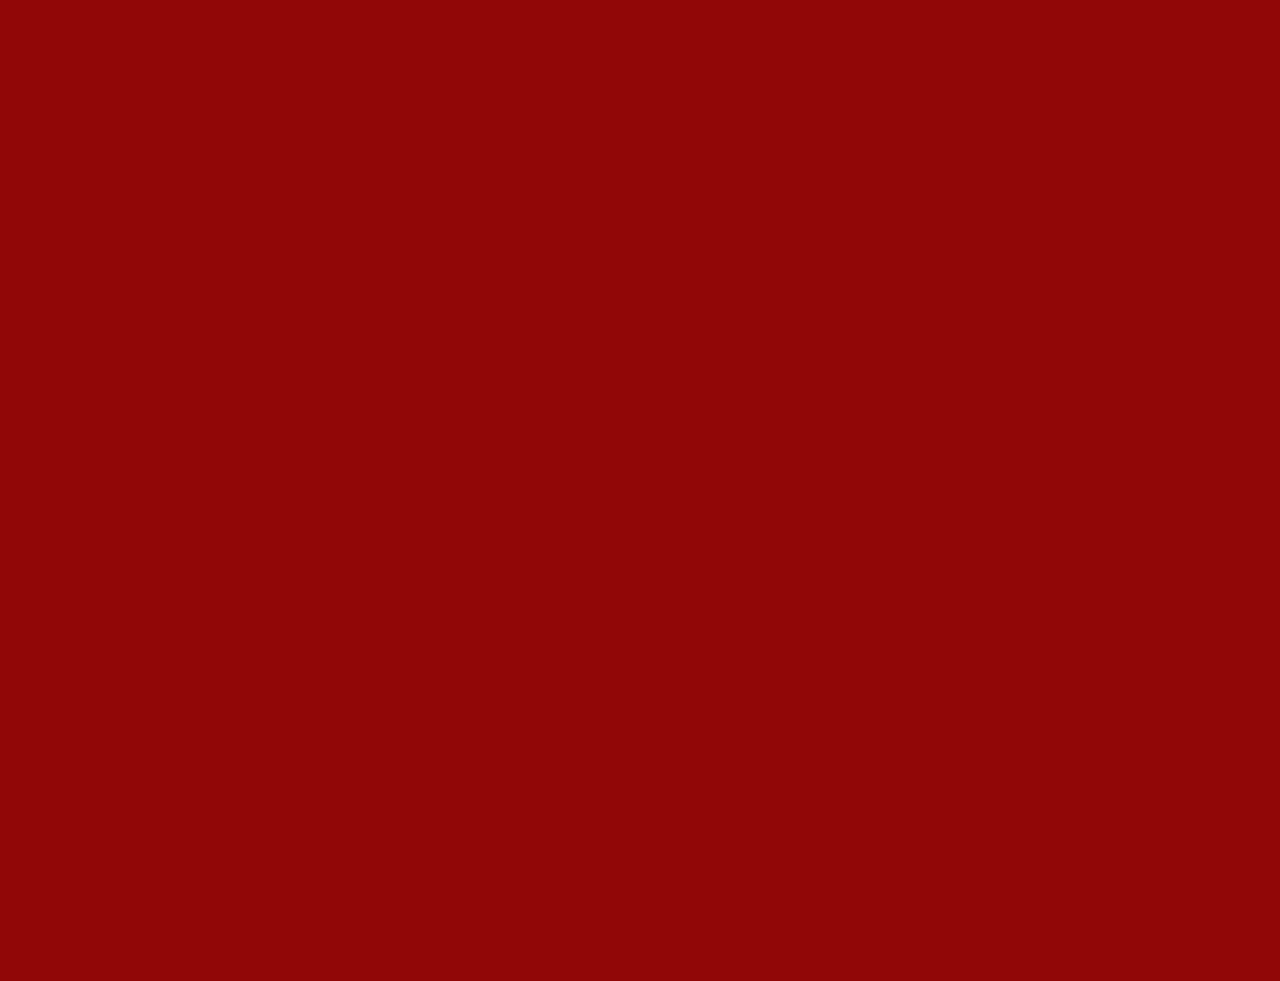
==== index2.html @ 663974e1 "Add files via upload" ====
<!DOCTYPE html>
<html lang="en">
<head>
    <meta charset="UTF-8">
    <meta name="viewport" content="width=device-width, initial-scale=1.0">
    <title>Document</title>
    <style>
        body{
            background-color: rgb(145, 7, 7);
        }

        container{
            position: relative;
            display: flex;
            justify-content: center;
            height: 100vh;
            width:100%;
        }

        @keyframes move {
  0%{
    transform: translate(120%,120%) rotate(15deg);
  }

  25%{
    transform: translate(90%,70%) rotate(10deg);
  }

  50%{
    transform: translate(60%,35%) rotate(5deg);
  }

  75%{
    transform: translate(15%,10%) rotate(2deg);
  }

  100%{
    transform: translate(-50%,0%) rotate(0deg);
  }
        }

        

        .bouquet{
            position: absolute;
            height: 150px;
            top: 200px;
            left: 50%;
            transform: translateX(-50%);
            animation: move 1.5s steps(1) forwards;
        }

        .container1{

        }

        .envelope{
            height: 300px;
            transform: rotate(20deg);
            position: absolute;
            bottom: -10%;
            left: 10px;
            display: flex;
            justify-content: center;
            align-items: center;
            
        }

        .show{
            
            animation: envelope1 1s steps(5) forwards;
        }

        .page{
            height: 300px;
            z-index: 1;
            transform: rotate(23deg);
            position: absolute;
            bottom: -10%;
        }

        .hidden{
            opacity: 0;

        }

        @keyframes envelope1 {
            from{
                opacity: 0;
                bottom: -50%;
            }

            to{
                opacity: 1;
                bottom: -10%;
            }


        }

        @keyframes page {
            0%{
                transform: translate(10%,-10%) rotate(20deg) rotateY(-180deg) scale(1);
            }
            25%{
                transform: translate(20%,-25%) rotate(18deg) rotateY(-108deg) scale(1.2);
            }
            50%{
                transform: translate(30%,-40%) rotate(12deg) rotateY(-72deg) scale(1.4);
            }
            75%{
                transform: translate(40%,-55%) rotate(6deg) rotateY(-36deg) scale(1.6);
            }
            100%{
                transform: translate(45%,-75%) rotate(0deg)rotateY(0deg) scale(1.8);
            }
        }


    .pageshow{

        animation: page 1s ease-in-out forwards;
    }

    .message{

    }


    </style>

    
</head>
<body>
    <div class="container" onclick="openLetter()">
        <img src="images/bouquet_2868648.png" class="bouquet" alt="">

    <div class="container1 hidden" id="container1">
        <img src="images/ornament-hearts-wands-envelope.png" class="envelope" alt="">

        <img src="images/aa830f9e-16c8-43fd-b71d-bd4d4b65712c.png" class="page" id="page" onclick="openpage()" alt="">
    </div>
    </div>

    <script src="script.js"></script>
</body>
</html>
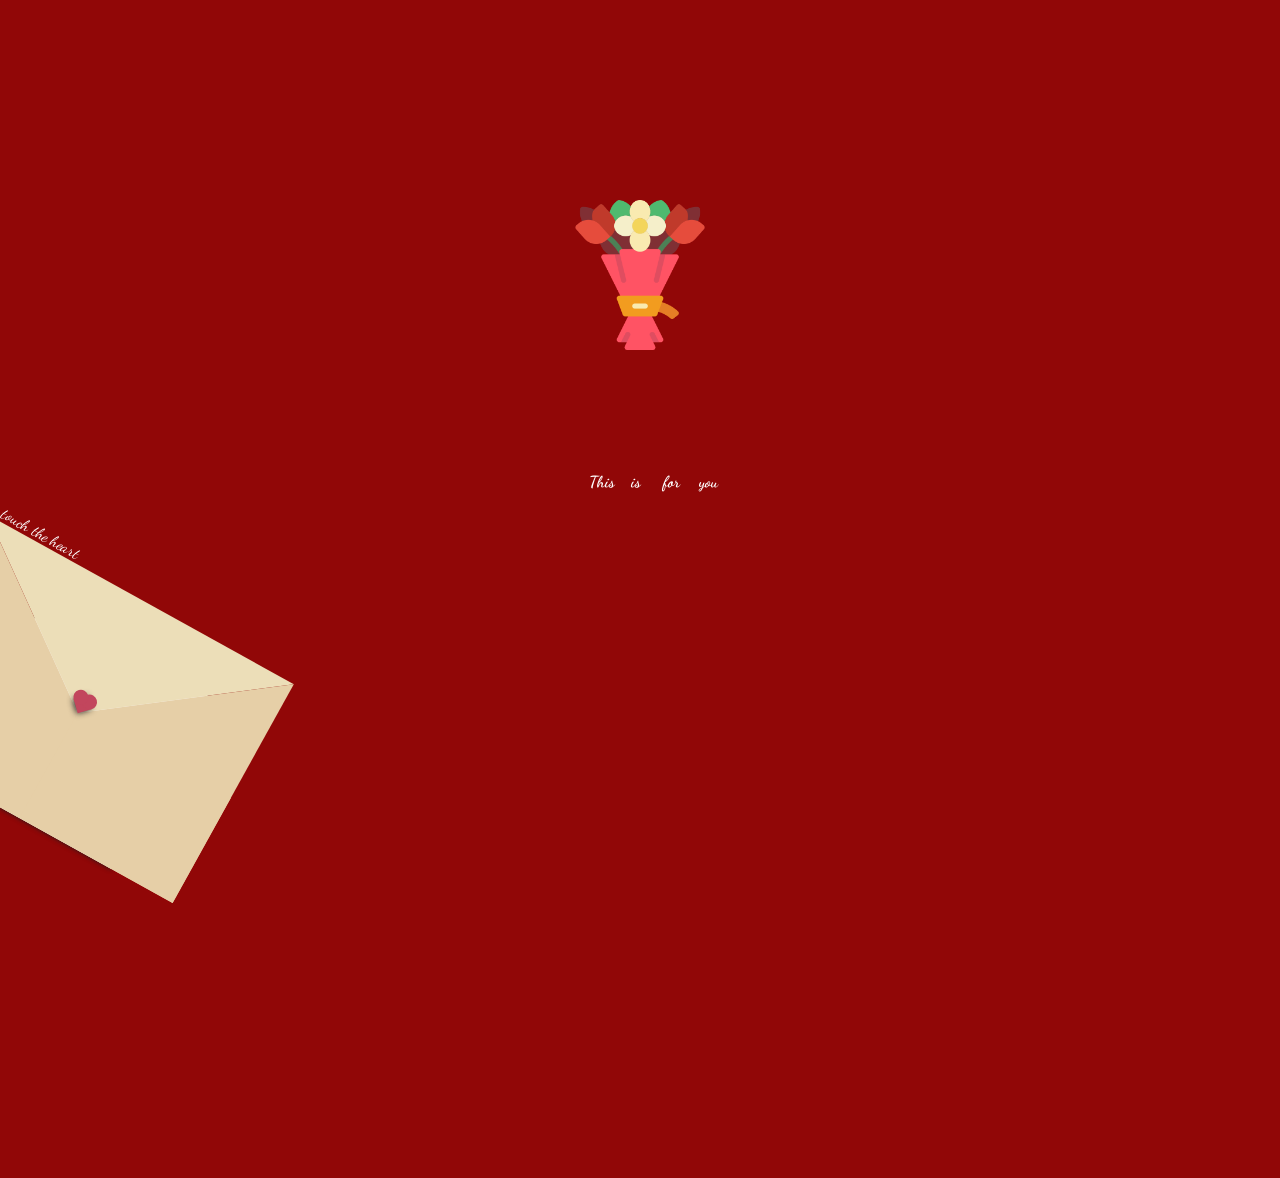
==== commit 534fac51: "Update index2.html" ====
--- a/index2.html
+++ b/index2.html
@@ -4,144 +4,50 @@
     <meta charset="UTF-8">
     <meta name="viewport" content="width=device-width, initial-scale=1.0">
     <title>Document</title>
-    <style>
-        body{
-            background-color: rgb(145, 7, 7);
-        }
-
-        container{
-            position: relative;
-            display: flex;
-            justify-content: center;
-            height: 100vh;
-            width:100%;
-        }
-
-        @keyframes move {
-  0%{
-    transform: translate(120%,120%) rotate(15deg);
-  }
-
-  25%{
-    transform: translate(90%,70%) rotate(10deg);
-  }
-
-  50%{
-    transform: translate(60%,35%) rotate(5deg);
-  }
-
-  75%{
-    transform: translate(15%,10%) rotate(2deg);
-  }
-
-  100%{
-    transform: translate(-50%,0%) rotate(0deg);
-  }
-        }
-
-        
-
-        .bouquet{
-            position: absolute;
-            height: 150px;
-            top: 200px;
-            left: 50%;
-            transform: translateX(-50%);
-            animation: move 1.5s steps(1) forwards;
-        }
-
-        .container1{
-
-        }
-
-        .envelope{
-            height: 300px;
-            transform: rotate(20deg);
-            position: absolute;
-            bottom: -10%;
-            left: 10px;
-            display: flex;
-            justify-content: center;
-            align-items: center;
-            
-        }
-
-        .show{
-            
-            animation: envelope1 1s steps(5) forwards;
-        }
-
-        .page{
-            height: 300px;
-            z-index: 1;
-            transform: rotate(23deg);
-            position: absolute;
-            bottom: -10%;
-        }
-
-        .hidden{
-            opacity: 0;
-
-        }
-
-        @keyframes envelope1 {
-            from{
-                opacity: 0;
-                bottom: -50%;
-            }
-
-            to{
-                opacity: 1;
-                bottom: -10%;
-            }
-
-
-        }
-
-        @keyframes page {
-            0%{
-                transform: translate(10%,-10%) rotate(20deg) rotateY(-180deg) scale(1);
-            }
-            25%{
-                transform: translate(20%,-25%) rotate(18deg) rotateY(-108deg) scale(1.2);
-            }
-            50%{
-                transform: translate(30%,-40%) rotate(12deg) rotateY(-72deg) scale(1.4);
-            }
-            75%{
-                transform: translate(40%,-55%) rotate(6deg) rotateY(-36deg) scale(1.6);
-            }
-            100%{
-                transform: translate(45%,-75%) rotate(0deg)rotateY(0deg) scale(1.8);
-            }
-        }
-
-
-    .pageshow{
-
-        animation: page 1s ease-in-out forwards;
-    }
-
-    .message{
-
-    }
-
-
-    </style>
-
-    
+<link rel="stylesheet" href="style2.css">  
 </head>
 <body>
     <div class="container" onclick="openLetter()">
         <img src="images/bouquet_2868648.png" class="bouquet" alt="">
+          <div class="sentence">
+    <span class="word">This</span>
+    <span class="word">is</span>
+    <span class="word">for</span>
+    <span class="word">you</span>
+  </div>
 
-    <div class="container1 hidden" id="container1">
-        <img src="images/ornament-hearts-wands-envelope.png" class="envelope" alt="">
+    <!-- <div class="container1 show" id="container1">
+        <img src="images/ornament-hearts-wands-envelope.png" class="envelope" id="envelope"  onclick="openpage()" alt="">
 
-        <img src="images/aa830f9e-16c8-43fd-b71d-bd4d4b65712c.png" class="page" id="page" onclick="openpage()" alt="">
+        <img src="images/aa830f9e-16c8-43fd-b71d-bd4d4b65712c.png" class="page" id="page" alt="">
+        <div class="page5 page page3" id="page">
+            <div class="front"></div>
+            <div class="back">hello</div>
+        </div>
+    </div> -->
+
+    <div class='containerr' onclick="openLetter">
+  <div class='envelope-wrapper shaking'>....touch the heart
+    <div class='envelope'>
+      <div class='letter'>
+        <div class='text'>
+          <!-- <strong> 
+            Dear Programmers,
+          </strong> -->
+          <p>
+You’re like fine wine you only get more radiant wise and funnier with every passing year.
+          </p>
+          <p class='sincerely'>
+          Warmest wishes
+          </p>
+        </div>
+      </div>
     </div>
+    <div class='heart'></div>
+  </div>
+</div>
     </div>
 
-    <script src="script.js"></script>
+    <script src="script.js"> </script>
 </body>
-</html>+</html>
--- a/style2.css
+++ b/style2.css
@@ -0,0 +1,446 @@
+@import url('https://fonts.googleapis.com/css2?family=Caveat:wght@400..700&family=Dancing+Script:wght@400..700&family=Luxurious+Script&family=Raleway:ital,wght@0,100..900;1,100..900&display=swap');
+*{
+  margin:0;
+  padding:0;
+  box-sizing:border-box;
+}
+
+body{
+    height: 100vh;
+    overflow:hidden;
+}
+
+        body{
+            background-color: rgb(145, 7, 7);
+        }
+
+        container{
+            position: relative;
+            display: flex;
+            justify-content: center;
+            height: 100vh;
+            width:100%;
+        }
+
+        @keyframes move {
+  0%{
+    transform: translate(150%,300%) rotate(15deg);
+  }
+
+  12.5%{
+    transform: translate(125%,262.5%) rotate(10deg);
+  }
+
+  25%{
+    transform: translate(100%,225%) rotate(0deg);
+  }
+
+  37.5%{
+    transform: translate(75%,187.5%) rotate(-22deg);
+  }
+
+  50%{
+    transform: translate(50%,150%) rotate(0deg);
+  }
+
+  62.5%{
+    transform: translate(25%,112.5%) rotate(22deg);
+  }
+
+  75%{
+    transform: translate(0%,75%) rotate(0deg);
+  }
+
+  87.5%{
+    transform: translate(-25%,37.5%) rotate(-22deg);
+  }
+
+  100%{
+    transform: translate(-50%,0%) rotate(0deg);
+  }
+        }
+
+        
+
+        .bouquet{
+            position: absolute;
+            height: 150px;
+            top: 200px;
+            left: 50%;
+            transform: translateX(-50%);
+            animation: move 3s steps(1) forwards;
+        }
+
+        .container1{
+            display: flex;
+            position: absolute;
+            bottom: 20%;
+            width: fit-content;
+            height: fit-content;
+            margin: auto;
+            left: 5%;
+
+            /* transform: rotate(90deg); */
+            /* transform-origin: bottom center; */
+            
+        }
+
+        .envelope{
+            height: 300px;
+            display: flex;
+            justify-content: center;
+            align-items: center;
+            position: absolute;
+            left: 0;
+            top: 0;
+            z-index: 1;
+        }
+
+        .page{
+            height: 350px;
+            
+            position: absolute;
+            bottom: 10;
+            left: 20%;    
+            transform: translate(12%);
+        }
+
+        .show{     
+            animation: envelope1 1.5s steps(10) forwards; 
+            opacity: 1;  
+            animation-delay: 4s; 
+        }
+
+      
+
+        .hidden{
+            opacity: 0;
+
+        }
+
+    @keyframes envelope1 {
+        
+    0%{
+        opacity:0;
+        transform:
+        translate(-250px,250px)
+        rotate(-70deg)
+        scale(0.3);
+    }
+
+    100%{
+        opacity:1;
+        transform:
+        translate(40px,-120px)
+        rotate(35deg)
+        scale(1.05);
+    }
+
+
+
+        }
+
+        @keyframes page {
+            0%{
+                transform: translate(10%,-10%) rotate(20deg) rotateY(-180deg) scale(1);
+            }
+            25%{
+                transform: translate(20%,-25%) rotate(18deg) rotateY(-108deg) scale(1.2);
+            }
+            50%{
+                transform: translate(30%,-40%) rotate(12deg) rotateY(-72deg) scale(1.4);
+            }
+            75%{
+                transform: translate(40%,-55%) rotate(6deg) rotateY(-36deg) scale(1.6);
+            }
+            100%{
+
+
+                transform: translate(20%,-100%) rotate(-35deg)rotateY(0deg) scale(1.8);
+            }
+        }
+
+
+    .pageshow{
+
+        animation: page 1s ease-in-out forwards;
+        z-index: 999;
+    }
+
+    .message{
+
+    }
+
+        .sentence{
+            position: absolute;
+            top: 52%;
+              left: 50%;
+  transform: translateX(-50%);
+
+font-family: dancing script;
+      /* font-size:60px; */
+      font-weight:bolder;
+      color:white;
+      display:flex;
+      gap:10px;
+    }
+
+    .word{
+        min-width: 20px;
+      opacity:0;
+    padding: 2px;
+    margin: 2px;
+    display:flex;
+  justify-content:center;
+  text-align:center;
+      /* transform:translateY(120px); */
+      animation:slideWord 2s steps(5) forwards;
+    }
+
+    /* Different delays for each word */
+    .word:nth-child(1){
+      animation-delay:0.1s;
+    }
+
+    .word:nth-child(2){
+      animation-delay:0.9s;
+    }
+
+    .word:nth-child(3){
+      animation-delay:1.7s;
+    }
+
+    .word:nth-child(4){
+      animation-delay:2.5s;
+    }
+
+    @keyframes slideWord{
+  0%{
+    opacity: 0;
+    transform: translate(-200%,-200%) rotate(15deg);
+  }
+
+  12.5%{
+    transform: translate(-180%,-190%) rotate(10deg);
+  }
+
+  25%{
+    transform: translate(-100%,-220%) rotate(0deg);
+  }
+
+  37.5%{
+    transform: translate(-75%,-184%) rotate(-22deg);
+  }
+
+  50%{
+    transform: translate(-50%,-148%) rotate(0deg);
+  }
+
+  62.5%{
+    transform: translate(25%,-112%) rotate(22deg);
+  }
+
+  75%{
+    transform: translate(0%,-76%) rotate(0deg);
+  }
+
+  87.5%{
+    transform: translate(25%,-40%) rotate(-22deg);
+  }
+
+  100%{
+    opacity: 1;
+    transform: translate(50%,0%) rotate(0deg);
+  }
+    }
+
+.page3{
+        height: 350px;
+    width: 285px;
+}
+
+.page5{
+    position: absolute;
+    height: 350px;
+    width: 285px;
+    transform: translate(1%);
+    background-image: url(images/premium_photo-1672944876342-4090164e1c04.avif);
+    object-fit: cover;
+
+}
+
+.page6{
+    position: absolute;
+    background-image: url(images/premium_photo-1672944876342-4090164e1c04.avif);
+    top: 10px;
+
+}
+
+
+:root{
+  --primary: white;
+  --bg-color: #254336;
+  --bg-envelope-color: #f5edd1;
+  --envelope-tab: #ecdeb8;
+  --envelope-cover: #e6cfa7;
+  --shadow-color: #1c1c1c;
+  --heart-color: #c2465d;
+}
+body{
+  /* margin: 0;
+  padding: 0; */
+  /* box-sizing: border-box; */
+  /* background: var(--bg-color); */
+  /* display: flex;
+  align-items: center;
+  justify-content: center; */
+}
+.containerr {
+    color: rgb(145, 7, 7);
+  height: 100vh;
+  display: grid;
+  place-items: center;
+  position: absolute;
+  bottom: -250px;
+  left: -90px;
+  transform: rotate(29deg);
+  z-index: 999999;
+}
+.container > .envelope-wrapper {
+  background: var(--bg-envelope-color);
+  box-shadow: 0 0 40px var(--shadow-color);
+}
+
+.shaking{
+    animation: shake 2s infinite;
+    animatio: 2s;
+    color: white;
+    font-family: dancing script;
+    font-weight: lighter;
+}
+.envelope-wrapper > .envelope {
+
+  position: relative;
+  width: 350px;
+  height: 250px;
+}
+.envelope-wrapper > .envelope::before {
+  
+  content: "";
+  position: absolute;
+  top: 0;
+  z-index: 2;
+  border-top: 130px solid var(--envelope-tab);
+  border-right: 175px solid transparent;
+  border-left: 175px solid transparent;
+  transform-origin: top;
+  transition: all 0.5s ease-in-out 0.7s;
+}
+.envelope-wrapper > .envelope::after {
+  content: "";
+  position: absolute;
+  z-index: 2;
+  width: 0px;
+  height: 0px;
+  border-top: 130px solid transparent;
+  border-right: 175px solid var(--envelope-cover);
+  border-bottom: 120px solid var(--envelope-cover);
+  border-left: 175px solid var(--envelope-cover);
+}
+.sincerely {
+  text-align: right;
+}
+
+.envelope > .letter {
+
+  position: absolute;
+  right: 20%;
+  bottom: 0;
+  width: 54%;
+  height: 80%;
+  background: var(--primary);
+  text-align: center;
+  transition: all 1s ease-in-out;
+  box-shadow: 0 0 5px var(--shadow-color);
+  padding: 20px 10px;
+}
+
+.envelope > .letter > .text {
+  font-family: "Caveat", cursive;
+  font-style: normal;
+  color: var(--txt-color);
+  text-align: justify;
+  font-size: 11px;
+  padding-right: 2px;
+}
+
+.text strong {
+  font-size: 12px;
+}
+
+.heart {
+  position: absolute;
+  top: 50%;
+  left: 50%;
+  width: 15px;
+  height: 15px;
+  background: var(--heart-color);
+  z-index: 4;
+  transform: translate(-50%, -20%) rotate(45deg);
+  transition: transform 0.5s ease-in-out 1s;
+  box-shadow: 0 1px 6px var(--shadow-color);
+  cursor: pointer;
+}
+.heart:before, 
+.heart:after {
+  content: "";
+  position: absolute;
+  width: 15px;
+  height: 15px;
+  background-color: var(--heart-color);
+  border-radius: 50%;
+}
+.heart:before {
+  top: -7.5px;
+}
+.heart:after {
+  right: 7.5px;
+}
+.flap > .envelope:before {
+  
+  transform: rotateX(180deg);
+  z-index: 0;
+}
+.flap > .envelope > .letter {
+   
+  bottom: 100px;
+  transform: scale(1.5);
+  transition-delay: 1s;
+}
+.flap > .heart {
+  transform: rotate(90deg);
+  transition-delay: 0.4s;
+}
+
+@keyframes shake{
+    0%{
+        transform:translateX(0);
+    }
+
+    5%{
+        transform:translateX(-5px);
+    }
+
+    10%{
+        transform:translateX(5px);
+    }
+
+    15%{
+        transform:translateX(0);
+    }
+
+    100%{
+        transform:translateX(0);
+    }
+}
+
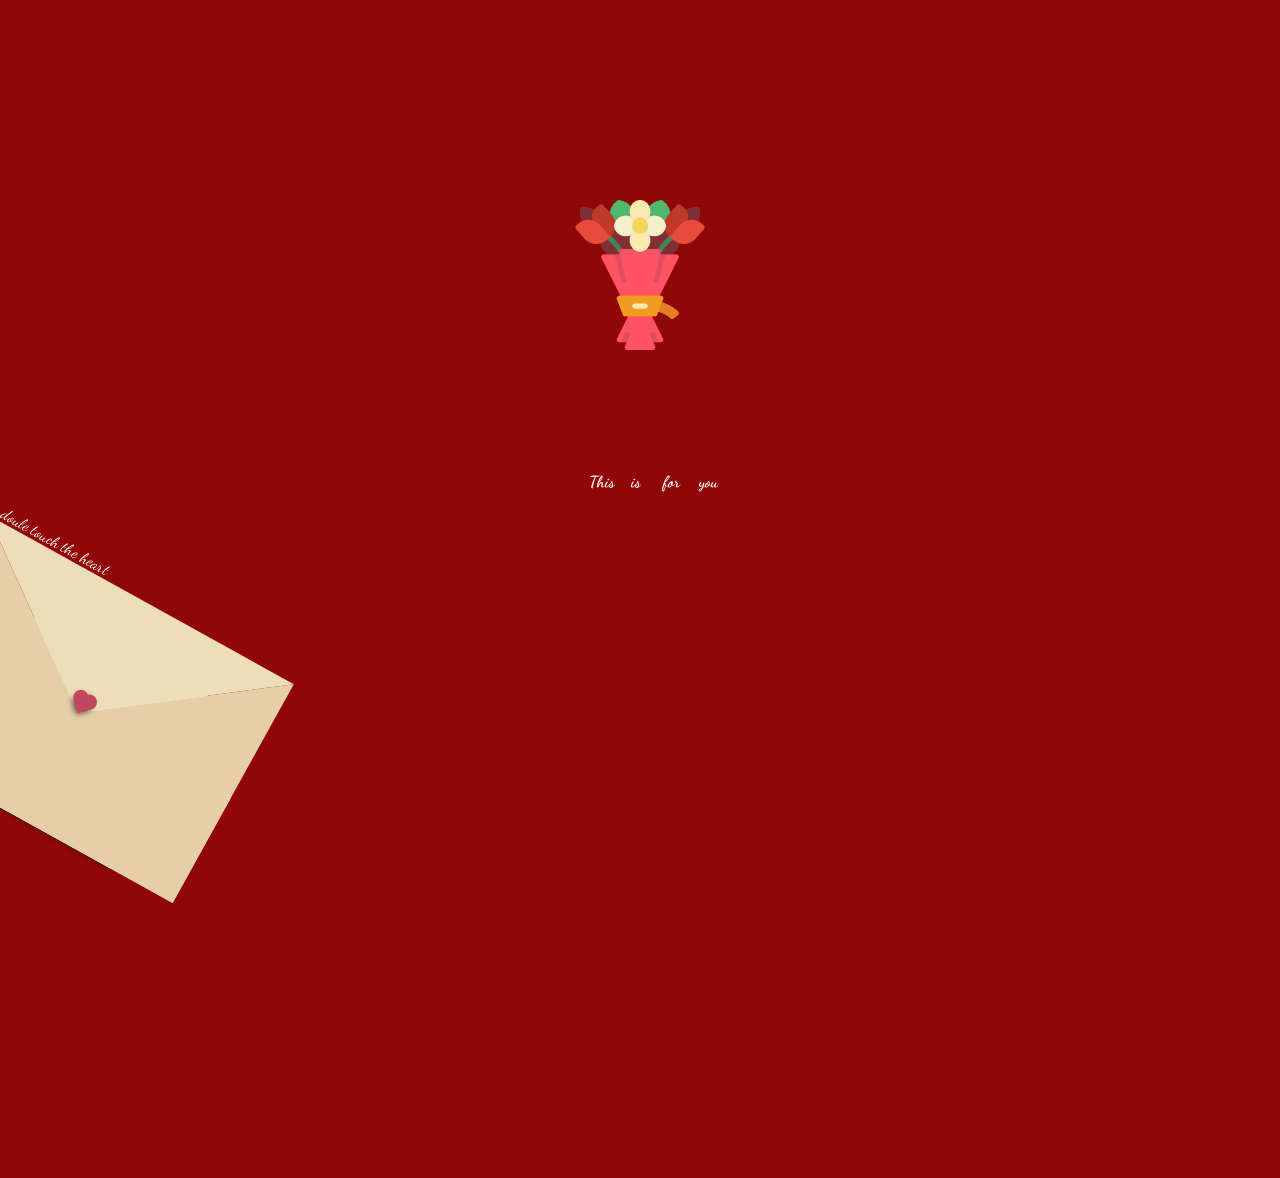
==== commit 9de0a3f8: "Update index2.html" ====
--- a/index2.html
+++ b/index2.html
@@ -27,7 +27,7 @@
     </div> -->
 
     <div class='containerr' onclick="openLetter">
-  <div class='envelope-wrapper shaking'>....touch the heart
+  <div class='envelope-wrapper shaking'>....doule touch the heart
     <div class='envelope'>
       <div class='letter'>
         <div class='text'>
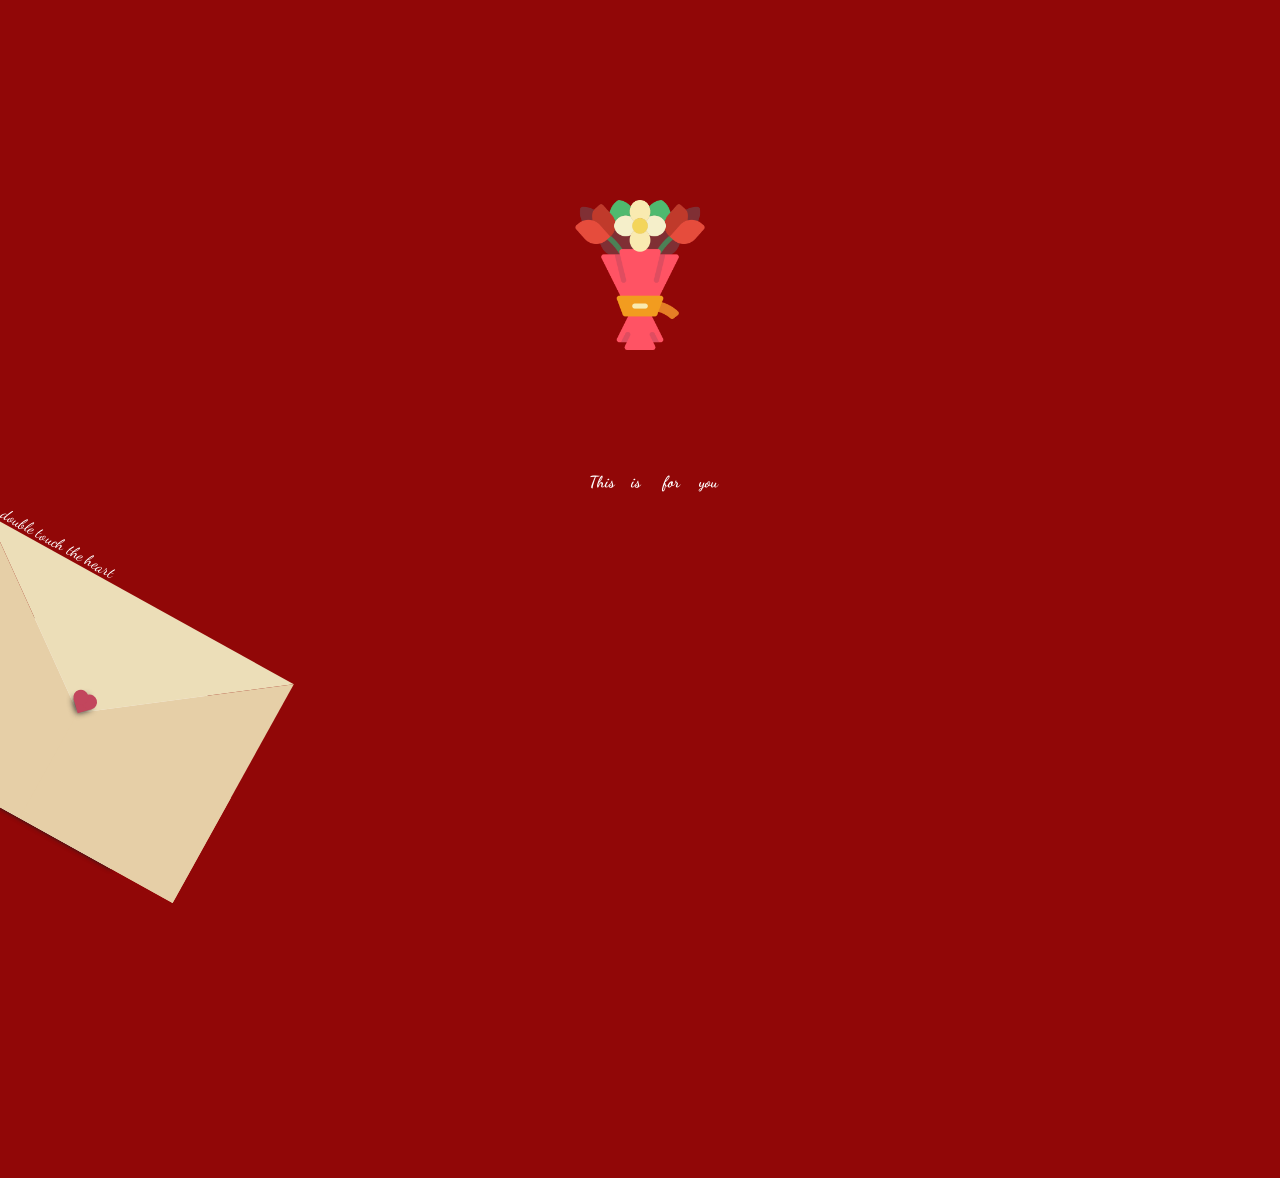
==== commit 69df0d38: "Fix HTML structure and update content" ====
--- a/index2.html
+++ b/index2.html
@@ -27,7 +27,7 @@
     </div> -->
 
     <div class='containerr' onclick="openLetter">
-  <div class='envelope-wrapper shaking'>....doule touch the heart
+  <div class='envelope-wrapper shaking'>....double touch the heart
     <div class='envelope'>
       <div class='letter'>
         <div class='text'>
